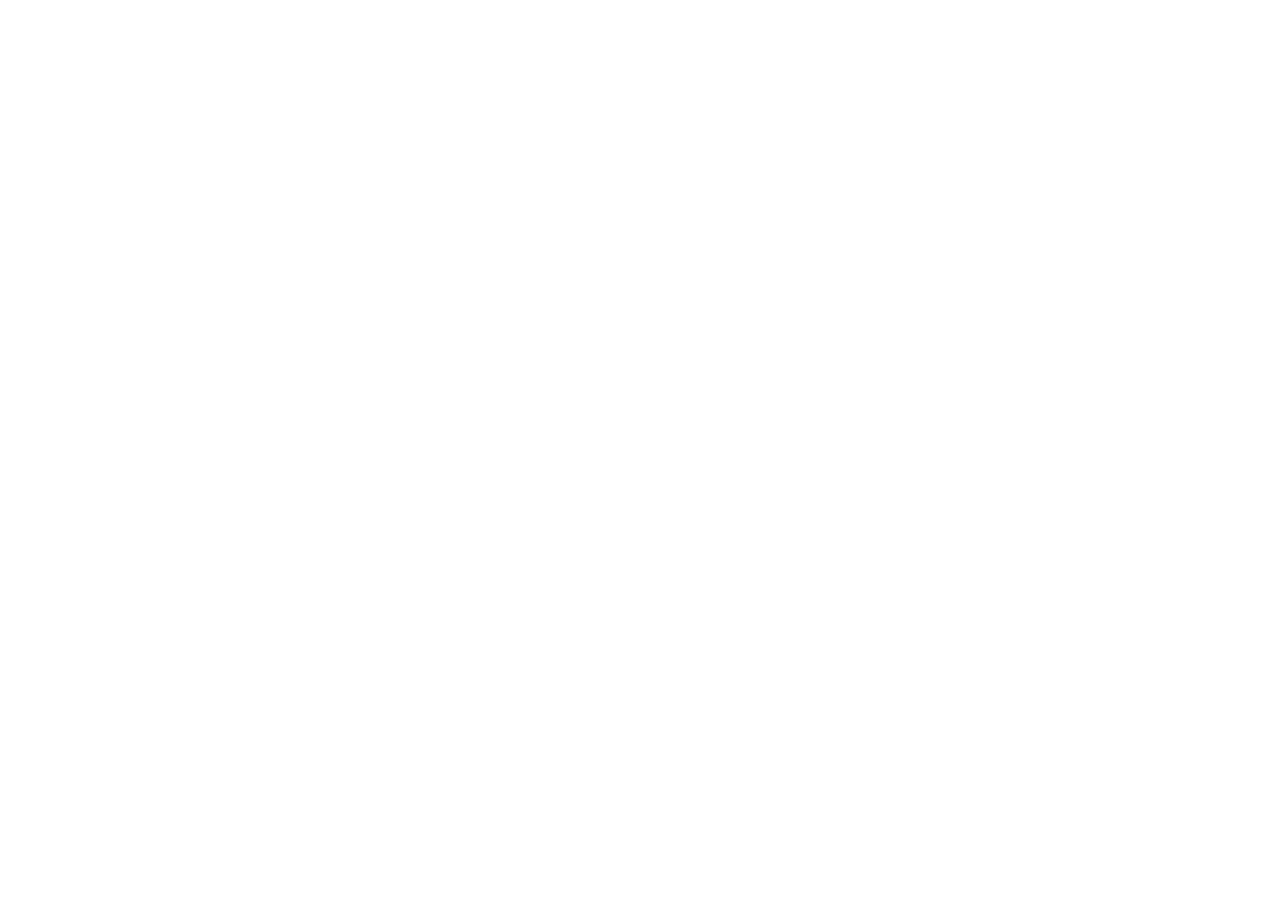
==== navigationbar.html @ a4c4ed8a "Starting" ====
<!DOCTYPE html>
<html lang="en">
  <head>
    <meta charset="UTF-8" />
    <meta name="viewport" content="width=device-width, initial-scale=1.0" />
    <title>Navigation Bar</title>
  </head>
  <body></body>
</html>
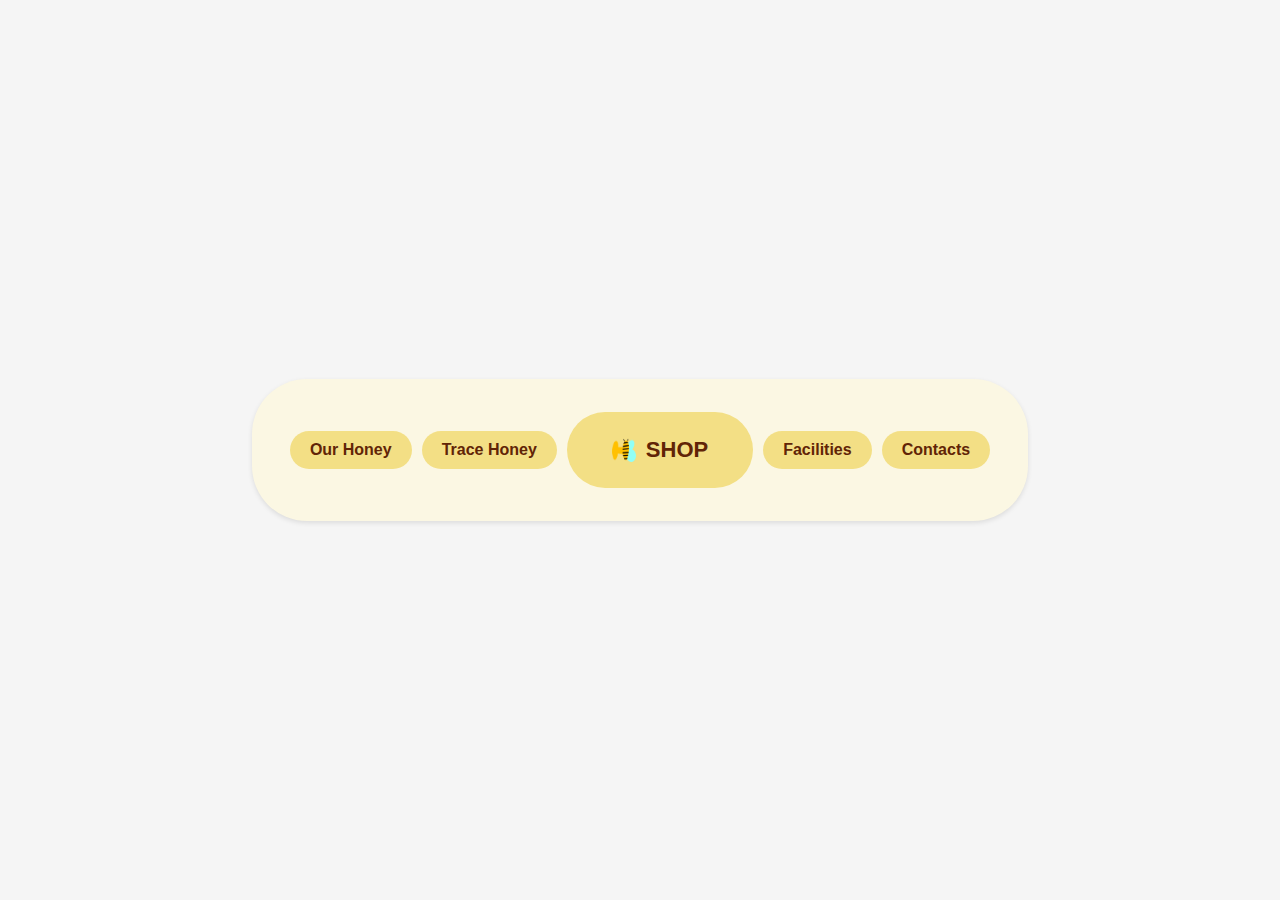
==== commit 05fca1f4: "Navigation Bar" ====
--- a/navigationbar.html
+++ b/navigationbar.html
@@ -4,6 +4,20 @@
     <meta charset="UTF-8" />
     <meta name="viewport" content="width=device-width, initial-scale=1.0" />
     <title>Navigation Bar</title>
+    <link rel="stylesheet" href="assets/navigationbar.css" />
   </head>
-  <body></body>
+  <body>
+    <div class="navbar">
+      <div class="nav-buttons">
+        <button class="nav-button nowrap">Our Honey</button>
+        <button class="nav-button nowrap">Trace Honey</button>
+        <button class="nav-button shop-button">
+          <img src="assets/imgs/logo.png" alt="Logo" class="logo" />
+          SHOP
+        </button>
+        <button class="nav-button">Facilities</button>
+        <button class="nav-button">Contacts</button>
+      </div>
+    </div>
+  </body>
 </html>
--- a/assets/navigationbar.css
+++ b/assets/navigationbar.css
@@ -0,0 +1,59 @@
+body {
+    font-family: Arial, sans-serif;
+    display: flex;
+    justify-content: center;
+    align-items: center;
+    height: 100vh;
+    margin: 0;
+    background-color: #f5f5f5;
+}
+
+.navbar {
+    background-color: #FBF7E3;
+    border-radius: 55px;
+    box-shadow: 0 2px 5px rgba(0, 0, 0, 0.1);
+    padding: 33px;
+}
+
+.nav-buttons {
+    display: flex;
+    justify-content: center;
+    align-items: center;
+}
+
+.nav-button {
+    padding: 10px 20px;
+    margin: 0 5px;
+    background-color: #F3DF85;
+    color: #612406;
+    border: none;
+    border-radius: 55px;
+    cursor: pointer;
+    text-align: center;
+    font-size: 16px;
+    transition: background-color 0.3s;
+    flex: 1;
+    font-weight: bold;
+}
+
+.nav-button:hover {
+    background-color: #e68a00;
+}
+
+.shop-button {
+    font-size: 22px;
+    display: flex;
+    align-items: center;
+    justify-content: center;
+    flex: 5;
+    padding: 25px 45px;
+}
+.shop-button img {
+    width: 24px;
+    height: 24px;
+    margin-right: 10px;
+}
+
+.nowrap {
+    white-space: nowrap;}
+    